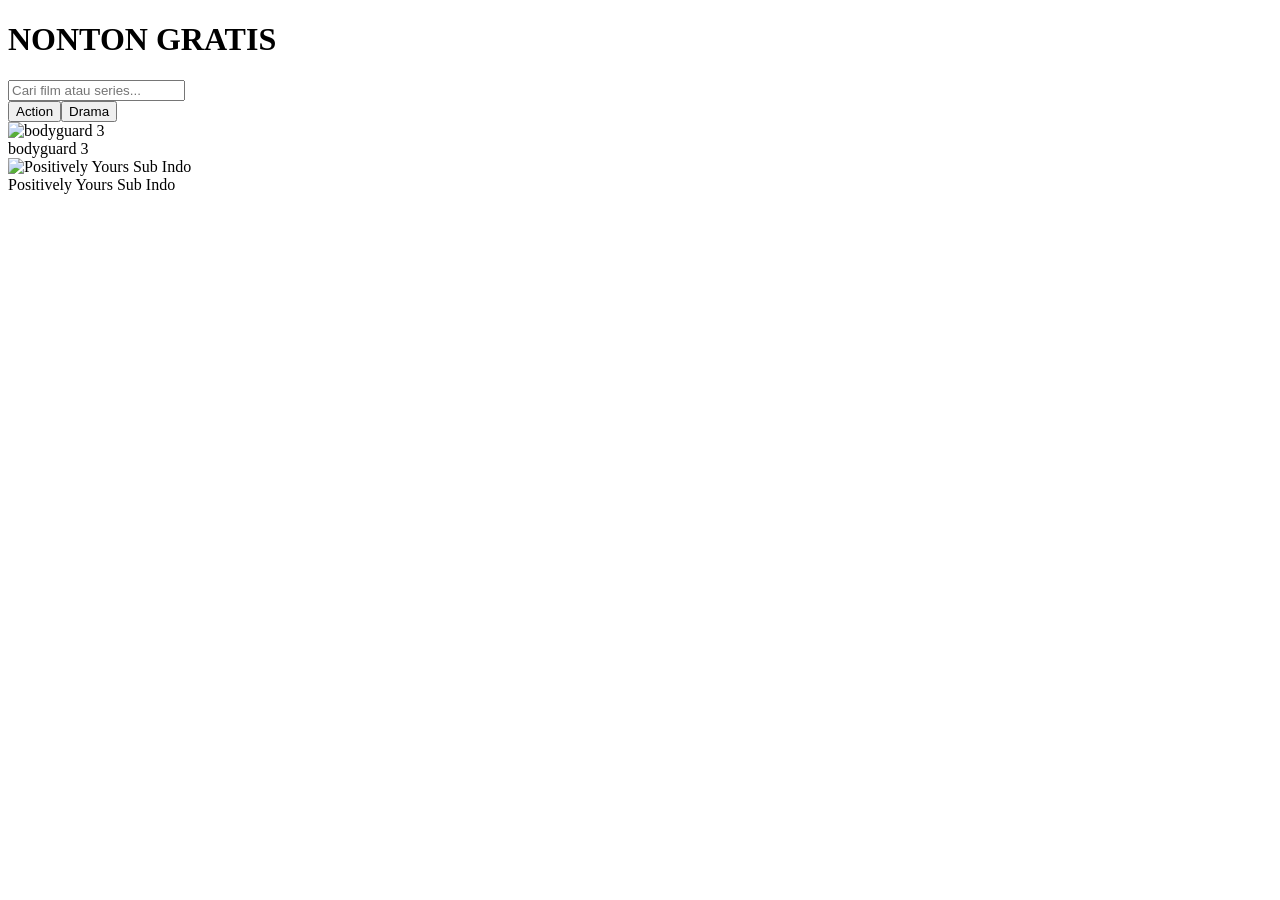
==== index.html @ 8265ae80 "Update index.html" ====
<!DOCTYPE html>
<html lang="id">
<head>
<meta charset="UTF-8">
<title>Nonton Gratis</title>
<meta name="viewport" content="width=device-width, initial-scale=1.0">
<meta name="description" content="Nonton film & series gratis berkualitas HD.">

<link rel="stylesheet" href="assets/style.css">

</head>
<body>

<header>
    <h1 class="logo">NONTON GRATIS</h1>
    <input type="text" id="search" placeholder="Cari film atau series...">
</header>

<div id="categories"></div>

<div id="movies"></div>

<div id="loading">Loading...</div>

<script src="assets/script.js"></script>

</body>
</html>
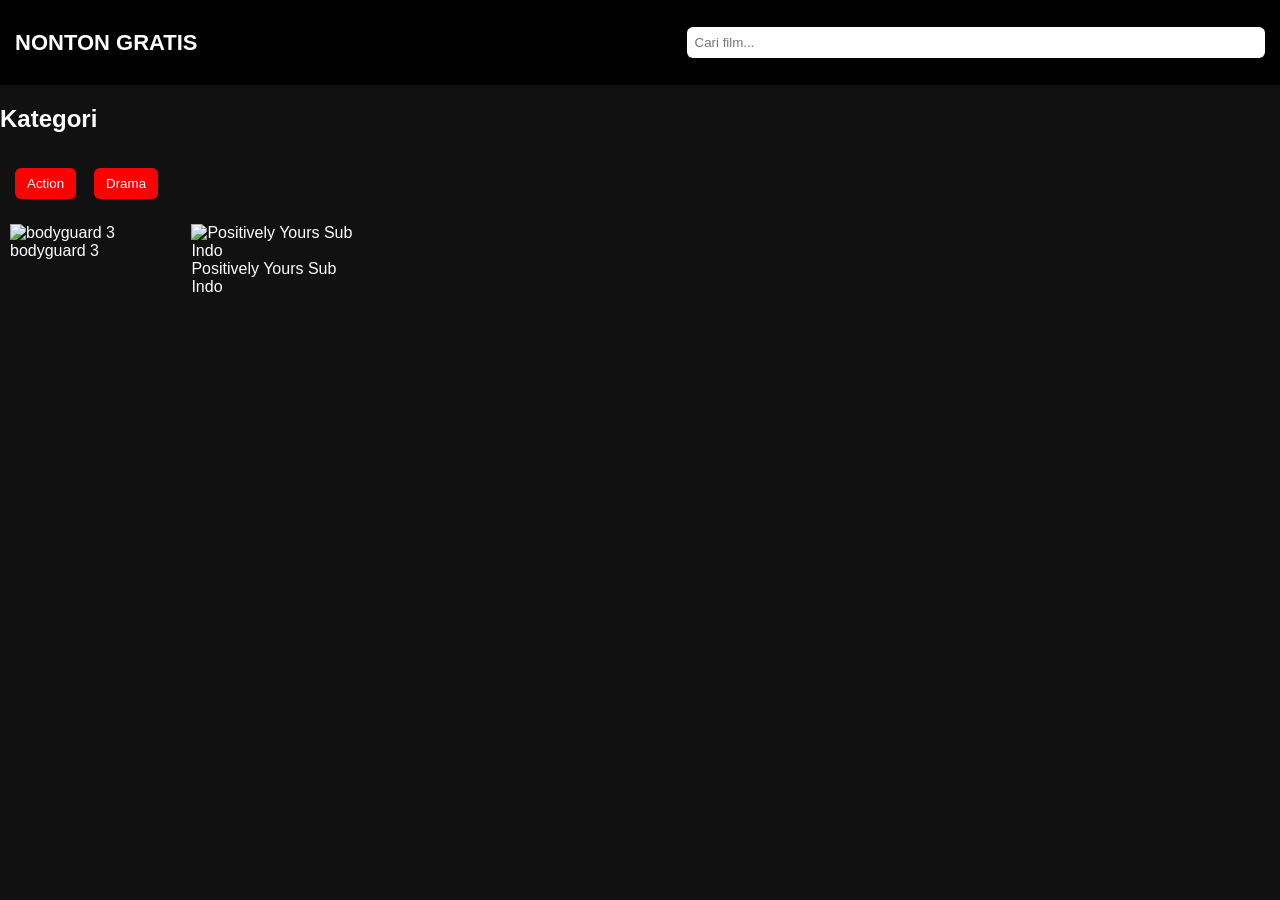
==== commit 15e092ab: "Update index.html" ====
--- a/index.html
+++ b/index.html
@@ -4,25 +4,31 @@
 <meta charset="UTF-8">
 <title>Nonton Gratis</title>
 <meta name="viewport" content="width=device-width, initial-scale=1.0">
-<meta name="description" content="Nonton film & series gratis berkualitas HD.">
 
 <link rel="stylesheet" href="assets/style.css">
+</head>
 
-</head>
 <body>
 
 <header>
     <h1 class="logo">NONTON GRATIS</h1>
-    <input type="text" id="search" placeholder="Cari film atau series...">
+    <input type="text" id="search" placeholder="Cari film...">
 </header>
 
+<section id="hero"></section>
+
+<h2 class="section-title">Kategori</h2>
 <div id="categories"></div>
 
 <div id="movies"></div>
 
+<!-- MODAL DETAIL -->
+<div id="modal" class="modal">
+  <div class="modal-content" id="modalBody"></div>
+</div>
+
 <div id="loading">Loading...</div>
 
 <script src="assets/script.js"></script>
-
 </body>
 </html>
--- a/assets/style.css
+++ b/assets/style.css
@@ -0,0 +1,75 @@
+body {
+    margin: 0;
+    background: #111;
+    color: #fff;
+    font-family: Arial;
+}
+
+header {
+    padding: 15px;
+    background: #000;
+    display: flex;
+    justify-content: space-between;
+    align-items: center;
+}
+
+.logo {
+    font-size: 22px;
+    font-weight: bold;
+}
+
+#search {
+    padding: 8px;
+    width: 45%;
+    border-radius: 6px;
+    border: none;
+}
+
+#categories {
+    padding: 10px;
+    display: flex;
+    flex-wrap: wrap;
+    gap: 8px;
+}
+
+.cat-btn {
+    background: red;
+    border: none;
+    padding: 8px 12px;
+    border-radius: 6px;
+    color: white;
+}
+
+#movies {
+    padding: 10px;
+    display: grid;
+    grid-template-columns: repeat(auto-fill, minmax(150px, 1fr));
+    gap: 10px;
+}
+
+.movie-card img {
+    width: 100%;
+    height: 220px;
+    object-fit: cover;
+}
+
+.movie-title {
+    text-align: center;
+    font-size: 14px;
+    padding: 5px 0;
+}
+
+#loading {
+    padding: 20px;
+    color: #aaa;
+    text-align: center;
+}
+
+button {
+    padding: 10px;
+    margin: 5px;
+    background: #222;
+    color: #fff;
+    border: 1px solid #444;
+    border-radius: 6px;
+}
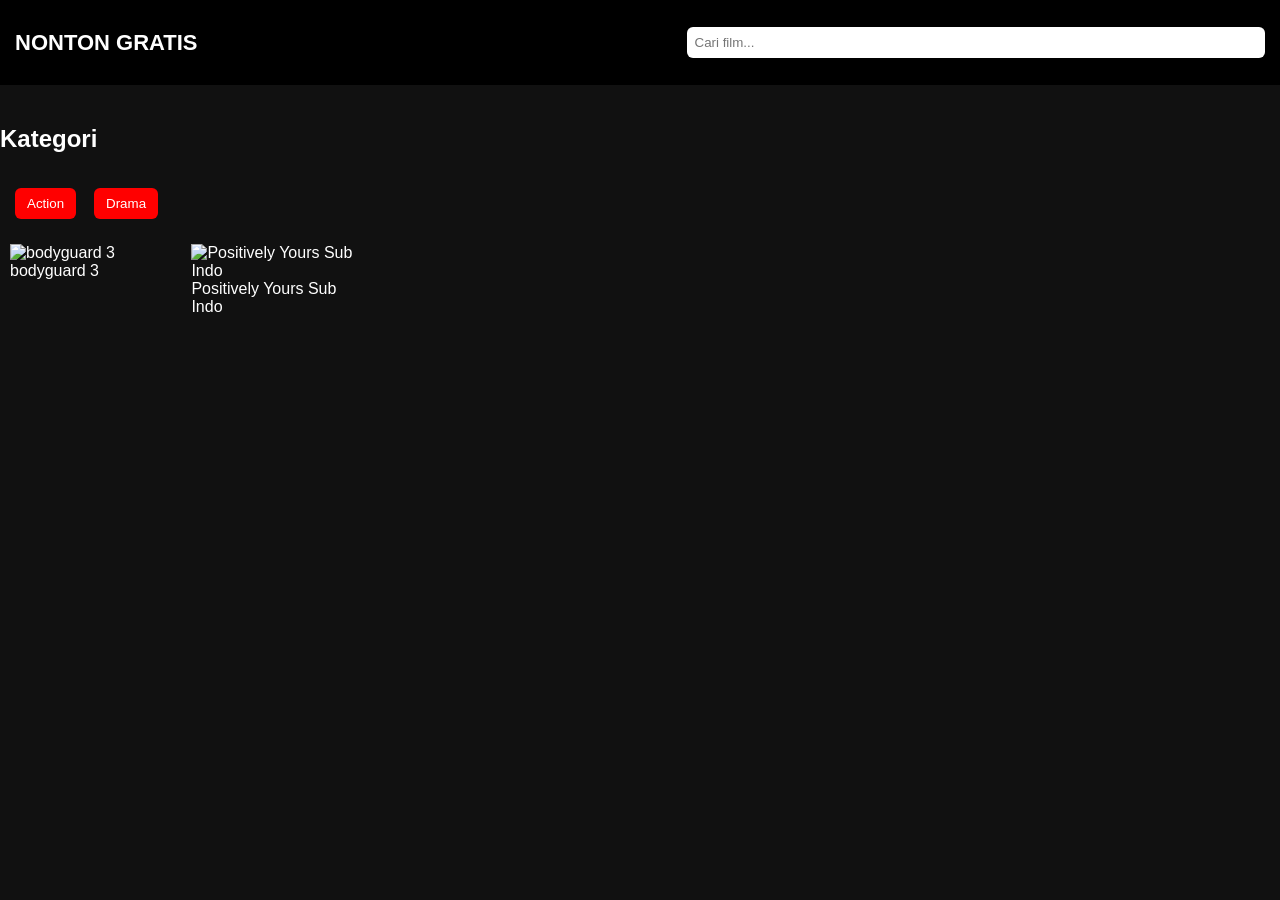
==== commit 3812c351: "Update index.html" ====
--- a/index.html
+++ b/index.html
@@ -16,7 +16,19 @@
 </header>
 
 <section id="hero"></section>
-
+<!-- BANNER 300x250 HOMEPAGE -->
+<div style="width:100%;display:flex;justify-content:center;margin:20px 0;">
+    <script>
+      atOptions = {
+        'key' : 'bd2a1bd4de40671fbaa0ab7f123c6cab',
+        'format' : 'iframe',
+        'height' : 250,
+        'width' : 300,
+        'params' : {}
+      };
+    </script>
+    <script src="https://www.highperformanceformat.com/bd2a1bd4de40671fbaa0ab7f123c6cab/invoke.js"></script>
+</div>
 <h2 class="section-title">Kategori</h2>
 <div id="categories"></div>
 
@@ -30,5 +42,10 @@
 <div id="loading">Loading...</div>
 
 <script src="assets/script.js"></script>
+    <!-- SOCIAL BAR -->
+<script src="https://pl29191016.profitablecpmratenetwork.com/20/09/9d/20099d153d5a60e357a56bb8eec294ed.js"></script>
+
+<!-- POPUNDER -->
+<script src="https://pl29191017.profitablecpmratenetwork.com/13/ac/57/13ac573259f9ac689cf966e9075b8096.js"></script>
 </body>
 </html>
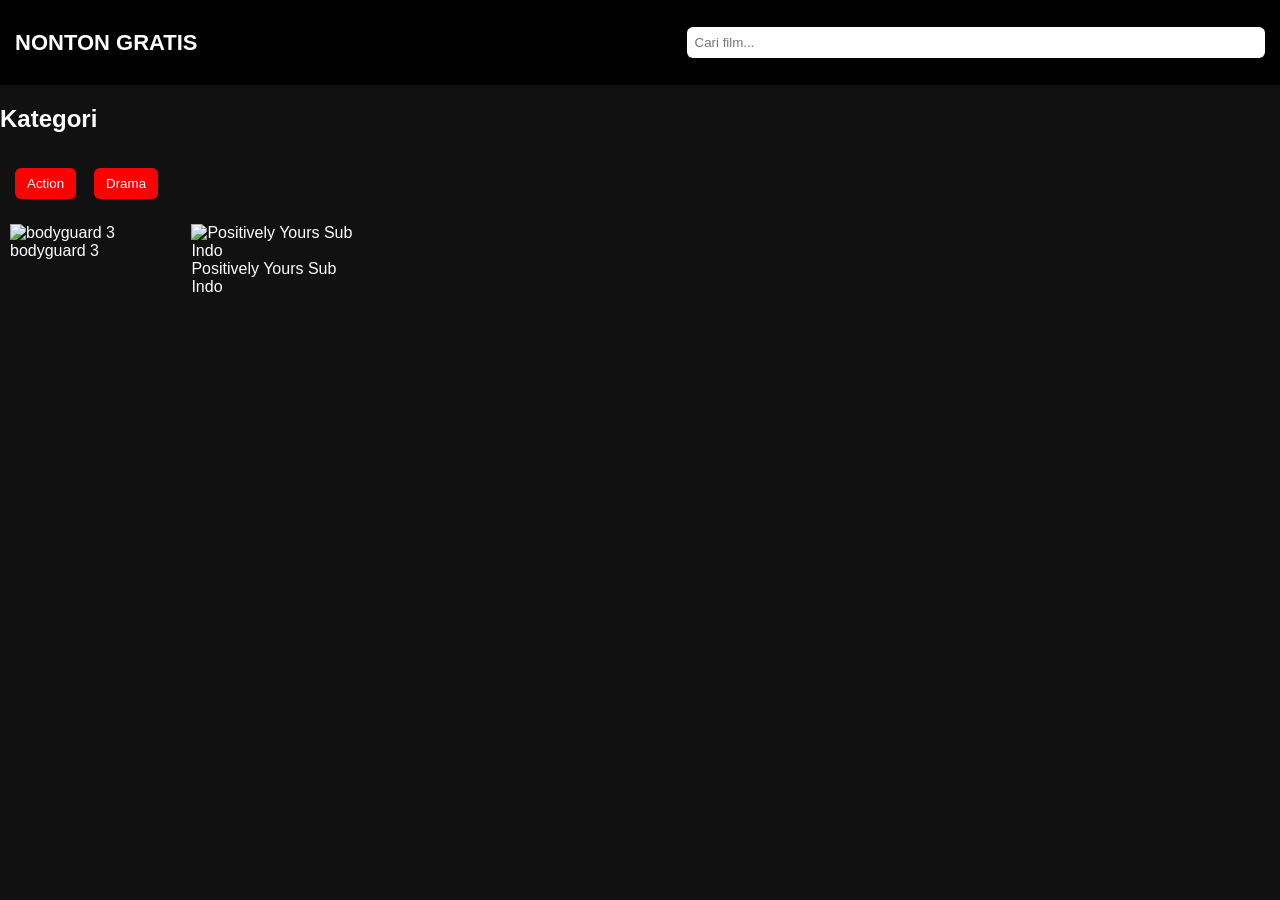
==== commit bde67741: "Update index.html" ====
--- a/index.html
+++ b/index.html
@@ -16,19 +16,7 @@
 </header>
 
 <section id="hero"></section>
-<!-- BANNER 300x250 HOMEPAGE -->
-<div style="width:100%;display:flex;justify-content:center;margin:20px 0;">
-    <script>
-      atOptions = {
-        'key' : 'bd2a1bd4de40671fbaa0ab7f123c6cab',
-        'format' : 'iframe',
-        'height' : 250,
-        'width' : 300,
-        'params' : {}
-      };
-    </script>
-    <script src="https://www.highperformanceformat.com/bd2a1bd4de40671fbaa0ab7f123c6cab/invoke.js"></script>
-</div>
+<div id="bannerHome"></div>
 <h2 class="section-title">Kategori</h2>
 <div id="categories"></div>
 
@@ -42,10 +30,5 @@
 <div id="loading">Loading...</div>
 
 <script src="assets/script.js"></script>
-    <!-- SOCIAL BAR -->
-<script src="https://pl29191016.profitablecpmratenetwork.com/20/09/9d/20099d153d5a60e357a56bb8eec294ed.js"></script>
-
-<!-- POPUNDER -->
-<script src="https://pl29191017.profitablecpmratenetwork.com/13/ac/57/13ac573259f9ac689cf966e9075b8096.js"></script>
 </body>
 </html>
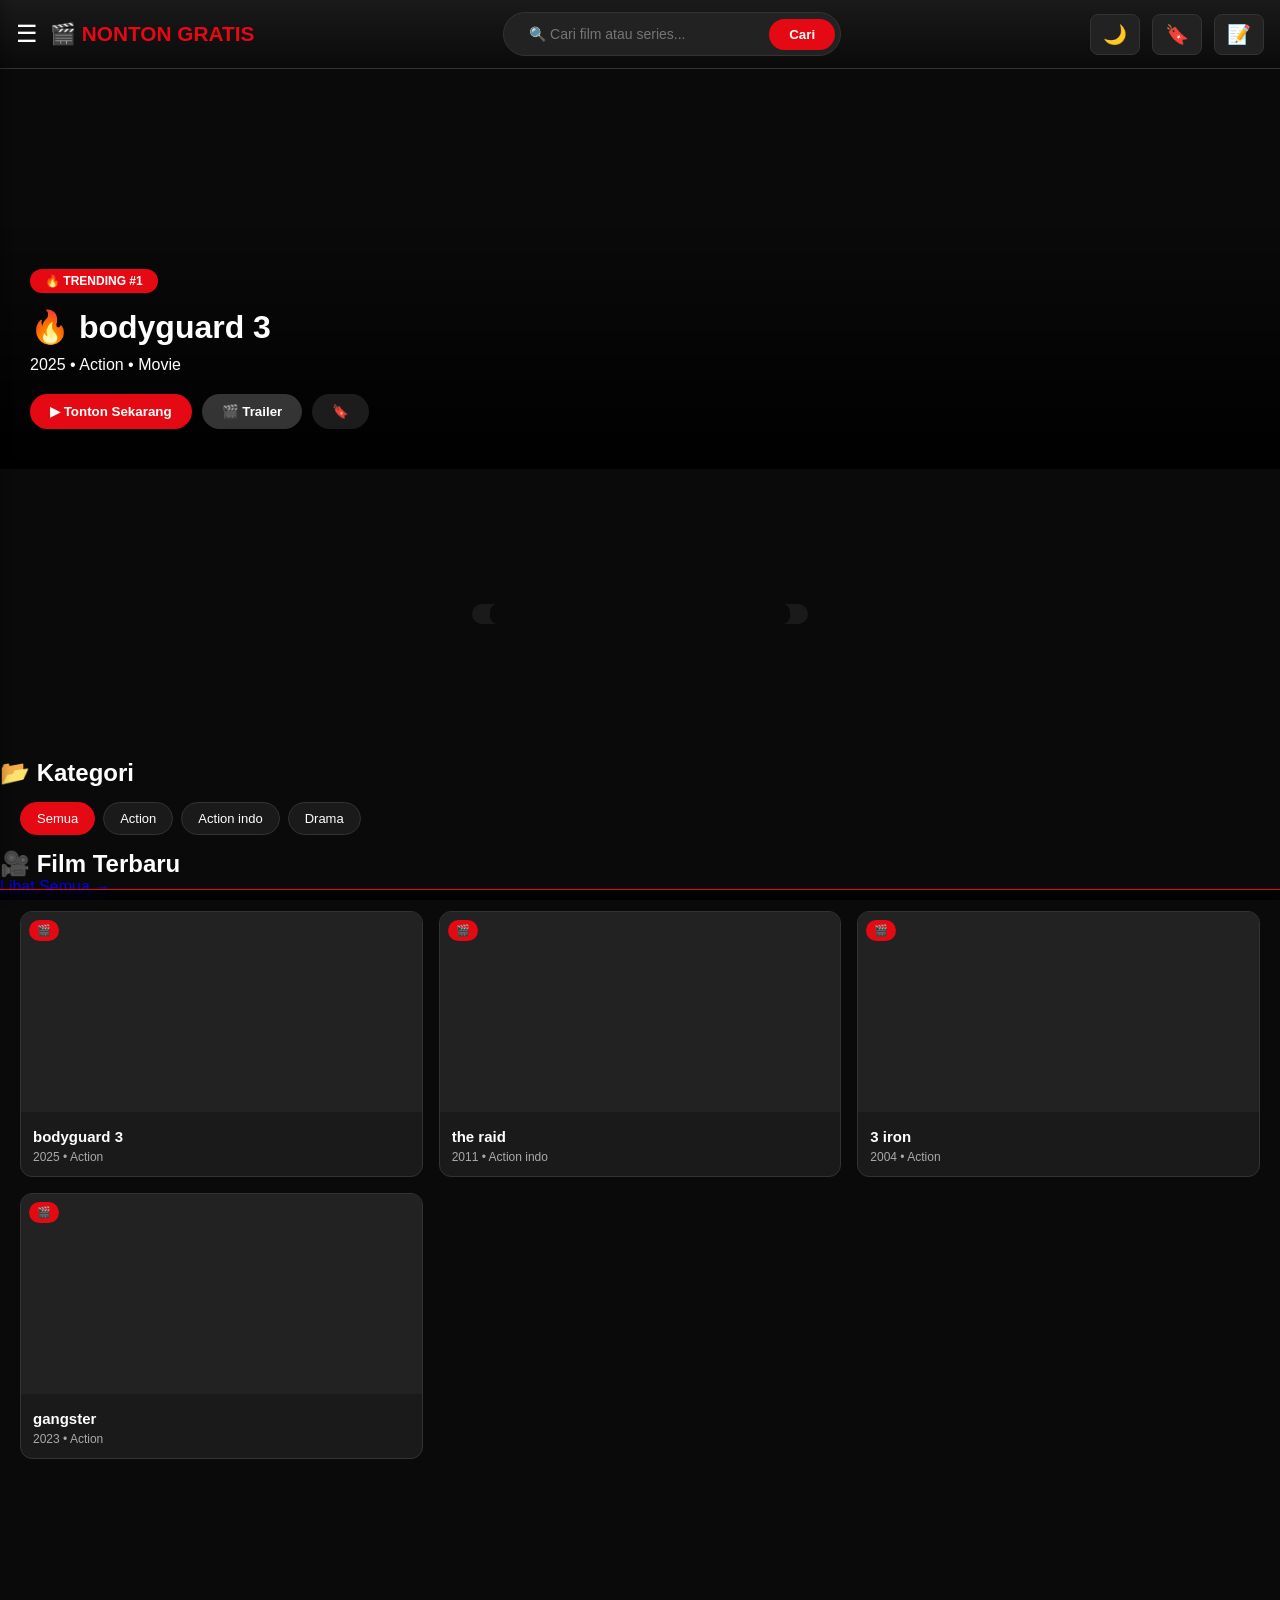
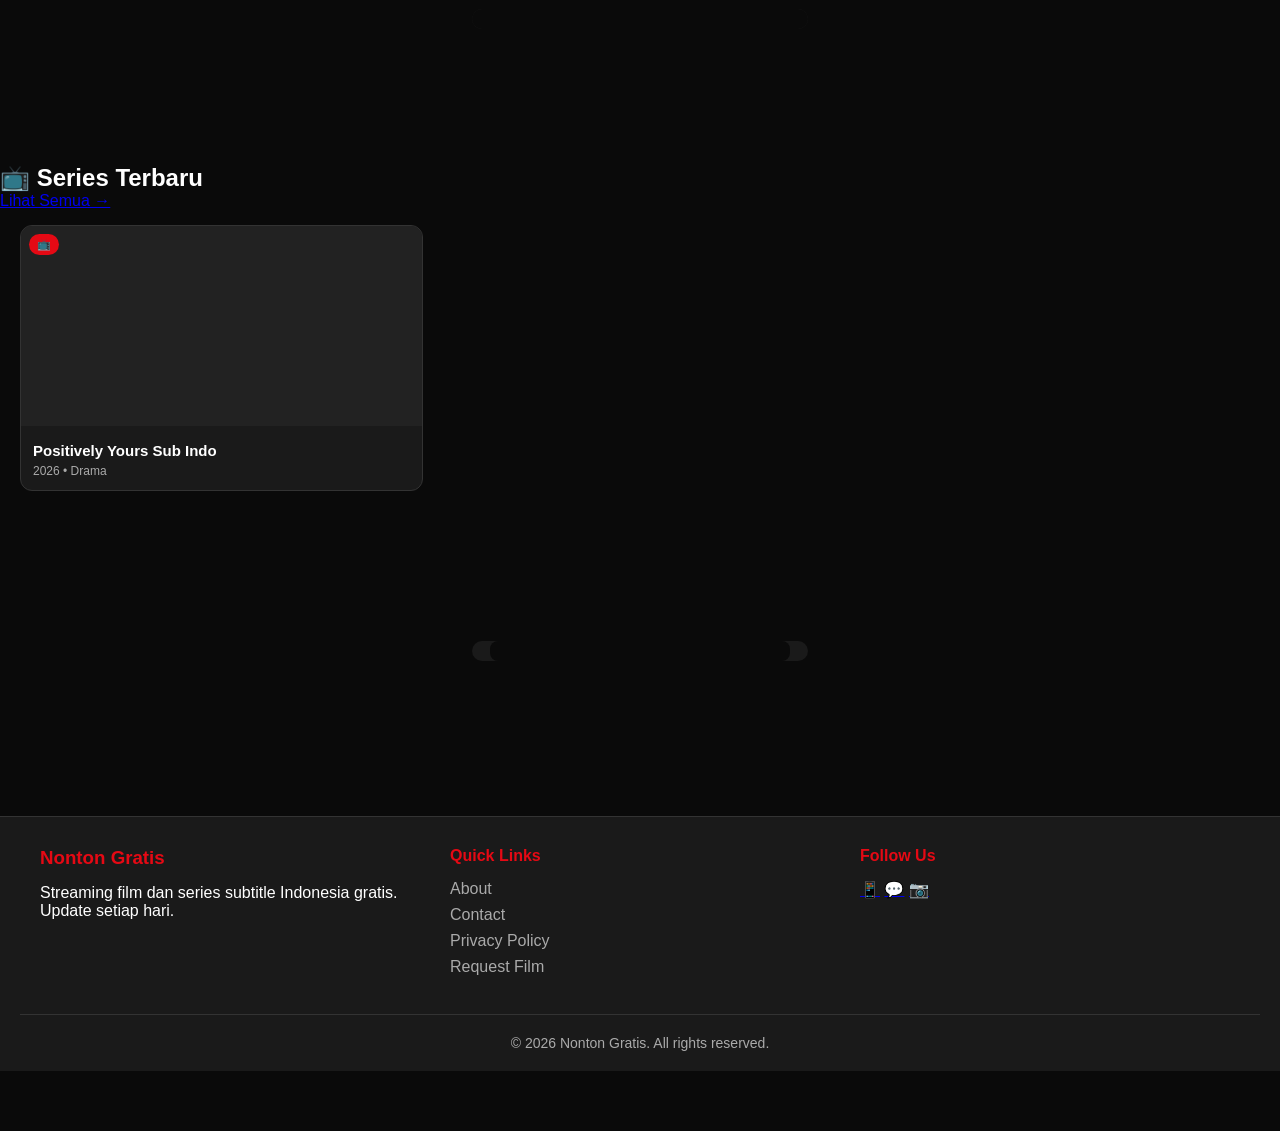
==== commit d91cdefc: "Update index.html" ====
--- a/index.html
+++ b/index.html
@@ -1,34 +1,271 @@
 <!DOCTYPE html>
 <html lang="id">
 <head>
-<meta charset="UTF-8">
-<title>Nonton Gratis</title>
-<meta name="viewport" content="width=device-width, initial-scale=1.0">
-
-<link rel="stylesheet" href="assets/style.css">
+    <meta charset="UTF-8">
+    
+    <!-- ============ SEO META TAGS ============ -->
+    <title>Nonton Gratis - Streaming Film Action, Drama, Series Sub Indo</title>
+    <meta name="title" content="Nonton Gratis - Streaming Film Action, Drama, Series Sub Indo">
+    <meta name="description" content="Nonton film dan series terbaru subtitle Indonesia. Streaming gratis Bodyguard 3, The Raid, Positively Yours, dan banyak lagi! Update setiap hari.">
+    <meta name="keywords" content="nonton film, streaming gratis, film sub indo, drama korea, action movie, nontongratis, lk21, indoxxi, series sub indo">
+    <meta name="author" content="Nonton Gratis">
+    <meta name="robots" content="index, follow, max-image-preview:large, max-snippet:-1, max-video-preview:-1">
+    <meta name="googlebot" content="index, follow">
+    <meta name="rating" content="general">
+    <meta name="language" content="Indonesian">
+    <meta name="revisit-after" content="1 days">
+    
+    <!-- Open Graph / Facebook -->
+    <meta property="og:type" content="website">
+    <meta property="og:url" content="https://nontongratis.online/">
+    <meta property="og:title" content="Nonton Gratis - Streaming Film Sub Indo Terbaru">
+    <meta property="og:description" content="Nonton film dan series terbaru subtitle Indonesia. Gratis! Tanpa registrasi.">
+    <meta property="og:image" content="https://nontongratis.online/og-image.jpg">
+    <meta property="og:image:width" content="1200">
+    <meta property="og:image:height" content="630">
+    <meta property="og:site_name" content="Nonton Gratis">
+    <meta property="og:locale" content="id_ID">
+    
+    <!-- Twitter Card -->
+    <meta name="twitter:card" content="summary_large_image">
+    <meta name="twitter:url" content="https://nontongratis.online/">
+    <meta name="twitter:title" content="Nonton Gratis - Streaming Film Sub Indo">
+    <meta name="twitter:description" content="Nonton film dan series terbaru subtitle Indonesia. Gratis!">
+    <meta name="twitter:image" content="https://nontongratis.online/og-image.jpg">
+    <meta name="twitter:site" content="@nontongratis">
+    
+    <!-- Canonical -->
+    <link rel="canonical" href="https://nontongratis.online/">
+    
+    <!-- Alternate Languages -->
+    <link rel="alternate" hreflang="id" href="https://nontongratis.online/">
+    <link rel="alternate" hreflang="x-default" href="https://nontongratis.online/">
+    
+    <!-- ============ PWA MANIFEST ============ -->
+    <link rel="manifest" href="/manifest.json">
+    <meta name="theme-color" content="#e50914">
+    <meta name="apple-mobile-web-app-capable" content="yes">
+    <meta name="apple-mobile-web-app-status-bar-style" content="black-translucent">
+    <meta name="apple-mobile-web-app-title" content="Nonton Gratis">
+    <link rel="apple-touch-icon" href="/icon-192.png">
+    
+    <!-- Favicon -->
+    <link rel="icon" type="image/png" sizes="32x32" href="/favicon-32x32.png">
+    <link rel="icon" type="image/png" sizes="16x16" href="/favicon-16x16.png">
+    
+    <!-- Viewport -->
+    <meta name="viewport" content="width=device-width, initial-scale=1.0, maximum-scale=1.0, user-scalable=yes, viewport-fit=cover">
+    
+    <!-- Preconnect -->
+    <link rel="preconnect" href="https://www.highperformanceformat.com">
+    <link rel="preconnect" href="https://pl29191016.profitablecpmratenetwork.com">
+    <link rel="preconnect" href="https://pl29191017.profitablecpmratenetwork.com">
+    <link rel="preconnect" href="https://www.dailymotion.com">
+    <link rel="preconnect" href="https://www.youtube.com">
+    
+    <!-- DNS Prefetch -->
+    <link rel="dns-prefetch" href="https://www.google-analytics.com">
+    <link rel="dns-prefetch" href="https://www.googletagmanager.com">
+    
+    <!-- Stylesheet -->
+    <link rel="stylesheet" href="assets/style.css">
 </head>
-
 <body>
 
+<!-- ============ HEADER ============ -->
 <header>
-    <h1 class="logo">NONTON GRATIS</h1>
-    <input type="text" id="search" placeholder="Cari film...">
+    <div class="header-left">
+        <button class="menu-toggle" id="menuToggle" aria-label="Menu">☰</button>
+        <h1 class="logo">🎬 NONTON GRATIS</h1>
+    </div>
+    
+    <div class="header-center">
+        <div class="search-wrapper">
+            <input type="text" id="search" placeholder="🔍 Cari film atau series..." aria-label="Search">
+            <button class="search-btn" id="searchBtn">Cari</button>
+        </div>
+    </div>
+    
+    <div class="header-right">
+        <button class="icon-btn" id="darkModeToggle" aria-label="Dark Mode">🌙</button>
+        <a href="bookmarks.html" class="icon-btn" aria-label="Bookmarks">🔖</a>
+        <a href="request.html" class="icon-btn" aria-label="Request Film">📝</a>
+    </div>
 </header>
 
-<section id="hero"></section>
-<div id="bannerHome"></div>
-<h2 class="section-title">Kategori</h2>
-<div id="categories"></div>
-
-<div id="movies"></div>
-
-<!-- MODAL DETAIL -->
-<div id="modal" class="modal">
-  <div class="modal-content" id="modalBody"></div>
-</div>
-
-<div id="loading">Loading...</div>
-
+<!-- ============ SIDEBAR MENU (MOBILE) ============ -->
+<nav class="sidebar" id="sidebar">
+    <div class="sidebar-header">
+        <h3>Menu</h3>
+        <button class="close-sidebar" id="closeSidebar">✕</button>
+    </div>
+    <ul class="sidebar-menu">
+        <li><a href="/">🏠 Home</a></li>
+        <li><a href="bookmarks.html">🔖 Bookmarks</a></li>
+        <li><a href="request.html">📝 Request Film</a></li>
+        <li><a href="#" id="historyLink">🕐 Continue Watching</a></li>
+        <li><hr></li>
+        <li><a href="about.html">ℹ️ About</a></li>
+        <li><a href="contact.html">📞 Contact</a></li>
+        <li><a href="privacy.html">🔒 Privacy</a></li>
+    </ul>
+</nav>
+<div class="sidebar-overlay" id="sidebarOverlay"></div>
+
+<!-- ============ HERO VIDEO SECTION (DINAMIS) ============ -->
+<section id="hero">
+    <div class="hero-video-wrapper">
+        <iframe 
+            id="heroVideo"
+            src="" 
+            frameborder="0" 
+            allow="accelerometer; autoplay; clipboard-write; encrypted-media; gyroscope; picture-in-picture" 
+            allowfullscreen
+            loading="eager">
+        </iframe>
+        <div class="hero-overlay">
+            <span class="hero-badge">🔥 TRENDING #1</span>
+            <h2 id="heroTitle">🔥 SEDANG TRENDING</h2>
+            <p id="heroInfo">Loading...</p>
+            <div class="hero-actions">
+                <button class="hero-btn primary" id="heroWatchBtn">▶ Tonton Sekarang</button>
+                <button class="hero-btn secondary" id="heroTrailerBtn">🎬 Trailer</button>
+                <button class="hero-btn bookmark" id="heroBookmarkBtn">🔖 Simpan</button>
+            </div>
+        </div>
+    </div>
+</section>
+
+<!-- ============ BANNER IKLAN ATAS ============ -->
+<div class="ad-container">
+    <div id="bannerTop" class="ad-slot"></div>
+</div>
+
+<!-- ============ QUICK FILTERS ============ -->
+<div class="quick-filters">
+    <h2 class="section-title">📂 Kategori</h2>
+    <div id="categories" class="categories-wrapper"></div>
+</div>
+
+<!-- ============ FILM TERBARU ============ -->
+<section class="content-section">
+    <div class="section-header">
+        <h2 class="section-title">🎥 Film Terbaru</h2>
+        <a href="#" class="see-all" data-type="movies">Lihat Semua →</a>
+    </div>
+    <div id="movies" class="movie-grid"></div>
+</section>
+
+<!-- ============ BANNER IKLAN TENGAH ============ -->
+<div class="ad-container">
+    <div id="bannerHome" class="ad-slot"></div>
+</div>
+
+<!-- ============ SERIES TERBARU ============ -->
+<section class="content-section">
+    <div class="section-header">
+        <h2 class="section-title">📺 Series Terbaru</h2>
+        <a href="#" class="see-all" data-type="series">Lihat Semua →</a>
+    </div>
+    <div id="series" class="movie-grid"></div>
+</section>
+
+<!-- ============ CONTINUE WATCHING ============ -->
+<section class="content-section" id="continueWatchingSection" style="display: none;">
+    <div class="section-header">
+        <h2 class="section-title">🕐 Lanjutkan Nonton</h2>
+        <button class="clear-history" id="clearHistoryBtn">Hapus History</button>
+    </div>
+    <div id="continueWatching" class="movie-grid"></div>
+</section>
+
+<!-- ============ BANNER IKLAN BAWAH ============ -->
+<div class="ad-container">
+    <div id="bannerBottom" class="ad-slot"></div>
+</div>
+
+<!-- ============ FOOTER ============ -->
+<footer class="footer">
+    <div class="footer-content">
+        <div class="footer-section">
+            <h3>Nonton Gratis</h3>
+            <p>Streaming film dan series subtitle Indonesia gratis. Update setiap hari.</p>
+        </div>
+        <div class="footer-section">
+            <h4>Quick Links</h4>
+            <ul>
+                <li><a href="about.html">About</a></li>
+                <li><a href="contact.html">Contact</a></li>
+                <li><a href="privacy.html">Privacy Policy</a></li>
+                <li><a href="request.html">Request Film</a></li>
+            </ul>
+        </div>
+        <div class="footer-section">
+            <h4>Follow Us</h4>
+            <div class="social-links">
+                <a href="#" aria-label="Telegram">📱</a>
+                <a href="#" aria-label="WhatsApp">💬</a>
+                <a href="#" aria-label="Instagram">📷</a>
+            </div>
+        </div>
+    </div>
+    <div class="footer-bottom">
+        <p>© 2026 Nonton Gratis. All rights reserved.</p>
+    </div>
+</footer>
+
+<!-- ============ TRAILER MODAL ============ -->
+<div id="trailerModal" class="modal">
+    <div class="modal-content trailer-content">
+        <button class="modal-close" onclick="closeTrailerModal()">✕</button>
+        <div class="trailer-container">
+            <iframe id="trailerFrame" frameborder="0" allowfullscreen allow="autoplay; encrypted-media"></iframe>
+        </div>
+    </div>
+</div>
+
+<!-- ============ LOADING ============ -->
+<div id="loading" class="loading-overlay">
+    <div class="loading-spinner"></div>
+    <p>Loading...</p>
+</div>
+
+<!-- ============ INSTALL PWA PROMPT ============ -->
+<div id="installPrompt" class="install-prompt" style="display: none;">
+    <div class="install-prompt-content">
+        <span>📱 Install aplikasi Nonton Gratis?</span>
+        <div>
+            <button id="installBtn" class="btn-primary">Install</button>
+            <button id="dismissInstall" class="btn-secondary">Nanti</button>
+        </div>
+    </div>
+</div>
+
+<!-- ============ JAVASCRIPT ============ -->
+<script src="assets/ads.js"></script>
 <script src="assets/script.js"></script>
+
+<!-- Service Worker Registration -->
+<script>
+    if ('serviceWorker' in navigator) {
+        window.addEventListener('load', () => {
+            navigator.serviceWorker.register('/sw.js').then(registration => {
+                console.log('✅ Service Worker registered:', registration.scope);
+            }).catch(error => {
+                console.log('❌ Service Worker registration failed:', error);
+            });
+        });
+    }
+</script>
+
+<!-- Google Analytics -->
+<script async src="https://www.googletagmanager.com/gtag/js?id=G-XXXXXXXXXX"></script>
+<script>
+    window.dataLayer = window.dataLayer || [];
+    function gtag(){dataLayer.push(arguments);}
+    gtag('js', new Date());
+    gtag('config', 'G-XXXXXXXXXX');
+</script>
+
 </body>
 </html>
--- a/assets/style.css
+++ b/assets/style.css
@@ -1,75 +1,659 @@
+/* ============ NONTON GRATIS - FULL STYLE v2.0 ============ */
+
+/* CSS Variables for Dark/Light Mode */
+:root {
+    --bg-primary: #0a0a0a;
+    --bg-secondary: #1a1a1a;
+    --bg-tertiary: #222;
+    --text-primary: #ffffff;
+    --text-secondary: #aaa;
+    --accent: #e50914;
+    --accent-hover: #ff0a16;
+    --border: #333;
+    --card-bg: #1a1a1a;
+    --header-bg: linear-gradient(to bottom, #1a1a1a, #0a0a0a);
+}
+
+/* Light Mode */
+[data-theme="light"] {
+    --bg-primary: #f5f5f5;
+    --bg-secondary: #ffffff;
+    --bg-tertiary: #e0e0e0;
+    --text-primary: #1a1a1a;
+    --text-secondary: #666;
+    --border: #ddd;
+    --card-bg: #ffffff;
+    --header-bg: #ffffff;
+}
+
+* {
+    margin: 0;
+    padding: 0;
+    box-sizing: border-box;
+}
+
 body {
-    margin: 0;
-    background: #111;
-    color: #fff;
-    font-family: Arial;
-}
-
+    font-family: 'Segoe UI', -apple-system, BlinkMacSystemFont, sans-serif;
+    background: var(--bg-primary);
+    color: var(--text-primary);
+    min-height: 100vh;
+    padding-bottom: 60px;
+}
+
+/* ============ HEADER ============ */
 header {
-    padding: 15px;
-    background: #000;
-    display: flex;
+    display: flex;
+    align-items: center;
     justify-content: space-between;
-    align-items: center;
+    padding: 12px 16px;
+    background: var(--header-bg);
+    border-bottom: 1px solid var(--border);
+    position: sticky;
+    top: 0;
+    z-index: 1000;
+    backdrop-filter: blur(10px);
+}
+
+.header-left, .header-right {
+    display: flex;
+    align-items: center;
+    gap: 12px;
 }
 
 .logo {
-    font-size: 22px;
+    font-size: 1.3rem;
     font-weight: bold;
-}
-
-#search {
-    padding: 8px;
-    width: 45%;
-    border-radius: 6px;
+    color: var(--accent);
+}
+
+.search-wrapper {
+    display: flex;
+    align-items: center;
+    background: var(--bg-tertiary);
+    border-radius: 25px;
+    padding: 5px 5px 5px 15px;
+    border: 1px solid var(--border);
+}
+
+.search-wrapper input {
+    background: transparent;
     border: none;
-}
-
-#categories {
-    padding: 10px;
+    color: var(--text-primary);
+    padding: 8px 10px;
+    font-size: 14px;
+    width: 250px;
+    outline: none;
+}
+
+.search-btn {
+    background: var(--accent);
+    color: white;
+    border: none;
+    padding: 8px 20px;
+    border-radius: 20px;
+    cursor: pointer;
+    font-weight: bold;
+}
+
+.icon-btn {
+    background: var(--bg-tertiary);
+    border: 1px solid var(--border);
+    color: var(--text-primary);
+    font-size: 1.2rem;
+    padding: 8px 12px;
+    border-radius: 8px;
+    cursor: pointer;
+    text-decoration: none;
+    transition: all 0.2s;
+}
+
+.icon-btn:hover {
+    background: var(--accent);
+    color: white;
+}
+
+.menu-toggle {
+    background: none;
+    border: none;
+    color: var(--text-primary);
+    font-size: 1.5rem;
+    cursor: pointer;
+}
+
+/* ============ SIDEBAR ============ */
+.sidebar {
+    position: fixed;
+    top: 0;
+    left: -280px;
+    width: 280px;
+    height: 100vh;
+    background: var(--bg-secondary);
+    z-index: 2000;
+    transition: left 0.3s ease;
+    box-shadow: 2px 0 10px rgba(0,0,0,0.3);
+    overflow-y: auto;
+}
+
+.sidebar.active {
+    left: 0;
+}
+
+.sidebar-header {
+    display: flex;
+    justify-content: space-between;
+    align-items: center;
+    padding: 20px;
+    border-bottom: 1px solid var(--border);
+}
+
+.sidebar-menu {
+    list-style: none;
+    padding: 10px 0;
+}
+
+.sidebar-menu li a {
+    display: block;
+    padding: 15px 20px;
+    color: var(--text-primary);
+    text-decoration: none;
+    transition: background 0.2s;
+}
+
+.sidebar-menu li a:hover {
+    background: var(--bg-tertiary);
+}
+
+.sidebar-menu hr {
+    margin: 10px 0;
+    border-color: var(--border);
+}
+
+.sidebar-overlay {
+    position: fixed;
+    top: 0;
+    left: 0;
+    width: 100%;
+    height: 100%;
+    background: rgba(0,0,0,0.5);
+    z-index: 1500;
+    display: none;
+}
+
+.sidebar-overlay.active {
+    display: block;
+}
+
+/* ============ HERO ============ */
+#hero {
+    width: 100%;
+    height: 400px;
+    position: relative;
+    overflow: hidden;
+    margin-bottom: 20px;
+}
+
+.hero-video-wrapper {
+    width: 100%;
+    height: 100%;
+    position: relative;
+}
+
+.hero-video-wrapper iframe {
+    width: 100%;
+    height: 100%;
+    object-fit: cover;
+    pointer-events: none;
+}
+
+.hero-overlay {
+    position: absolute;
+    bottom: 0;
+    left: 0;
+    right: 0;
+    padding: 40px 30px;
+    background: linear-gradient(to top, rgba(0,0,0,0.95), transparent);
+    color: white;
+    z-index: 2;
+}
+
+.hero-badge {
+    display: inline-block;
+    background: var(--accent);
+    padding: 5px 15px;
+    border-radius: 20px;
+    font-size: 12px;
+    font-weight: bold;
+    margin-bottom: 15px;
+}
+
+.hero-overlay h2 {
+    font-size: 2rem;
+    margin-bottom: 10px;
+}
+
+.hero-actions {
+    display: flex;
+    gap: 10px;
+    margin-top: 20px;
+    flex-wrap: wrap;
+}
+
+.hero-btn {
+    padding: 10px 20px;
+    border: none;
+    border-radius: 30px;
+    font-weight: bold;
+    cursor: pointer;
+    transition: all 0.2s;
+}
+
+.hero-btn.primary {
+    background: var(--accent);
+    color: white;
+}
+
+.hero-btn.secondary {
+    background: rgba(255,255,255,0.2);
+    color: white;
+    backdrop-filter: blur(5px);
+}
+
+.hero-btn.bookmark {
+    background: rgba(255,255,255,0.1);
+    color: white;
+}
+
+/* ============ CATEGORIES ============ */
+.categories-wrapper {
     display: flex;
     flex-wrap: wrap;
     gap: 8px;
-}
-
-.cat-btn {
-    background: red;
+    padding: 15px 20px;
+}
+
+.category-btn {
+    background: var(--bg-secondary);
+    color: var(--text-primary);
+    border: 1px solid var(--border);
+    padding: 8px 16px;
+    border-radius: 25px;
+    cursor: pointer;
+    font-size: 13px;
+    transition: all 0.2s;
+}
+
+.category-btn:hover,
+.category-btn.active {
+    background: var(--accent);
+    color: white;
+    border-color: var(--accent);
+}
+
+/* ============ MOVIE GRID ============ */
+.movie-grid {
+    display: grid;
+    grid-template-columns: repeat(3, 1fr);
+    gap: 16px;
+    padding: 15px 20px;
+}
+
+.movie-card {
+    background: var(--card-bg);
+    border-radius: 12px;
+    overflow: hidden;
+    cursor: pointer;
+    transition: transform 0.2s, box-shadow 0.2s;
+    border: 1px solid var(--border);
+    position: relative;
+}
+
+.movie-card:hover {
+    transform: translateY(-5px);
+    box-shadow: 0 10px 20px rgba(229, 9, 20, 0.2);
+}
+
+.movie-card img {
+    width: 100%;
+    height: 200px;
+    object-fit: cover;
+    background: var(--bg-tertiary);
+    loading: lazy;
+}
+
+.movie-info {
+    padding: 12px;
+}
+
+.movie-info h3 {
+    font-size: 15px;
+    margin-bottom: 5px;
+    white-space: nowrap;
+    overflow: hidden;
+    text-overflow: ellipsis;
+}
+
+.movie-info p {
+    font-size: 12px;
+    color: var(--text-secondary);
+}
+
+.movie-actions {
+    position: absolute;
+    top: 8px;
+    right: 8px;
+    display: flex;
+    gap: 5px;
+    opacity: 0;
+    transition: opacity 0.2s;
+}
+
+.movie-card:hover .movie-actions {
+    opacity: 1;
+}
+
+.movie-actions button {
+    background: rgba(0,0,0,0.7);
     border: none;
-    padding: 8px 12px;
-    border-radius: 6px;
-    color: white;
-}
-
-#movies {
-    padding: 10px;
+    color: white;
+    padding: 6px 10px;
+    border-radius: 20px;
+    cursor: pointer;
+    font-size: 14px;
+    backdrop-filter: blur(5px);
+}
+
+.rating-badge {
+    position: absolute;
+    top: 8px;
+    left: 8px;
+    background: var(--accent);
+    color: white;
+    padding: 4px 8px;
+    border-radius: 20px;
+    font-size: 11px;
+    font-weight: bold;
+}
+
+/* ============ AD SLOTS ============ */
+.ad-container {
+    margin: 20px auto;
+    text-align: center;
+    min-height: 250px;
+    display: flex;
+    justify-content: center;
+    align-items: center;
+}
+
+.ad-slot {
+    width: 100%;
+    max-width: 336px;
+    margin: 0 auto;
+    background: var(--bg-secondary);
+    border-radius: 12px;
+    overflow: hidden;
+}
+
+/* ============ FOOTER ============ */
+.footer {
+    background: var(--bg-secondary);
+    border-top: 1px solid var(--border);
+    margin-top: 40px;
+    padding: 30px 20px 20px;
+}
+
+.footer-content {
     display: grid;
-    grid-template-columns: repeat(auto-fill, minmax(150px, 1fr));
-    gap: 10px;
-}
-
-.movie-card img {
-    width: 100%;
-    height: 220px;
-    object-fit: cover;
-}
-
-.movie-title {
+    grid-template-columns: repeat(3, 1fr);
+    gap: 30px;
+    max-width: 1200px;
+    margin: 0 auto;
+}
+
+.footer-section h3,
+.footer-section h4 {
+    color: var(--accent);
+    margin-bottom: 15px;
+}
+
+.footer-section ul {
+    list-style: none;
+}
+
+.footer-section ul li {
+    margin-bottom: 8px;
+}
+
+.footer-section ul li a {
+    color: var(--text-secondary);
+    text-decoration: none;
+}
+
+.footer-bottom {
     text-align: center;
+    margin-top: 30px;
+    padding-top: 20px;
+    border-top: 1px solid var(--border);
+    color: var(--text-secondary);
     font-size: 14px;
-    padding: 5px 0;
-}
-
-#loading {
+}
+
+/* ============ MODAL ============ */
+.modal {
+    display: none;
+    position: fixed;
+    top: 0;
+    left: 0;
+    width: 100%;
+    height: 100%;
+    background: rgba(0,0,0,0.95);
+    z-index: 3000;
+    align-items: center;
+    justify-content: center;
+}
+
+.modal.active {
+    display: flex;
+}
+
+.trailer-content {
+    width: 90%;
+    max-width: 900px;
+    position: relative;
+}
+
+.trailer-container {
+    position: relative;
+    padding-bottom: 56.25%;
+    height: 0;
+}
+
+.trailer-container iframe {
+    position: absolute;
+    top: 0;
+    left: 0;
+    width: 100%;
+    height: 100%;
+    border-radius: 12px;
+}
+
+.modal-close {
+    position: absolute;
+    top: -40px;
+    right: 0;
+    background: none;
+    border: none;
+    color: white;
+    font-size: 24px;
+    cursor: pointer;
+}
+
+/* ============ LOADING ============ */
+.loading-overlay {
+    display: none;
+    position: fixed;
+    top: 0;
+    left: 0;
+    width: 100%;
+    height: 100%;
+    background: rgba(0,0,0,0.8);
+    z-index: 9999;
+    align-items: center;
+    justify-content: center;
+    flex-direction: column;
+}
+
+.loading-overlay.active {
+    display: flex;
+}
+
+.loading-spinner {
+    width: 50px;
+    height: 50px;
+    border: 4px solid var(--border);
+    border-top-color: var(--accent);
+    border-radius: 50%;
+    animation: spin 1s linear infinite;
+}
+
+@keyframes spin {
+    to { transform: rotate(360deg); }
+}
+
+/* ============ INSTALL PROMPT ============ */
+.install-prompt {
+    position: fixed;
+    bottom: 80px;
+    left: 20px;
+    right: 20px;
+    background: var(--bg-secondary);
+    border: 1px solid var(--accent);
+    border-radius: 12px;
+    padding: 16px;
+    z-index: 5000;
+    box-shadow: 0 5px 20px rgba(0,0,0,0.3);
+}
+
+.install-prompt-content {
+    display: flex;
+    align-items: center;
+    justify-content: space-between;
+    gap: 15px;
+}
+
+/* ============ RESPONSIVE ============ */
+@media (max-width: 768px) {
+    .header-center {
+        display: none;
+    }
+    
+    .movie-grid {
+        grid-template-columns: repeat(2, 1fr);
+    }
+    
+    #hero {
+        height: 250px;
+    }
+    
+    .hero-overlay h2 {
+        font-size: 1.3rem;
+    }
+    
+    .footer-content {
+        grid-template-columns: 1fr;
+        text-align: center;
+    }
+}
+
+@media (max-width: 480px) {
+    .logo {
+        font-size: 1rem;
+    }
+    
+    #hero {
+        height: 200px;
+    }
+    
+    .hero-actions {
+        flex-direction: column;
+    }
+    
+    .hero-btn {
+        width: 100%;
+    }
+}
+
+/* ============ BOOKMARKS & REQUEST PAGE ============ */
+.bookmarks-page,
+.request-page {
     padding: 20px;
-    color: #aaa;
+    max-width: 1200px;
+    margin: 0 auto;
+}
+
+.empty-state {
     text-align: center;
-}
-
-button {
-    padding: 10px;
-    margin: 5px;
-    background: #222;
-    color: #fff;
-    border: 1px solid #444;
-    border-radius: 6px;
-}
+    padding: 60px 20px;
+}
+
+.empty-icon {
+    font-size: 4rem;
+    margin-bottom: 20px;
+}
+
+.request-container {
+    max-width: 600px;
+    margin: 20px auto;
+    background: var(--bg-secondary);
+    padding: 30px;
+    border-radius: 16px;
+    border: 1px solid var(--border);
+}
+
+.request-form .form-group {
+    margin-bottom: 20px;
+}
+
+.request-form label {
+    display: block;
+    margin-bottom: 8px;
+    color: var(--text-primary);
+}
+
+.request-form input,
+.request-form select,
+.request-form textarea {
+    width: 100%;
+    padding: 12px;
+    background: var(--bg-tertiary);
+    border: 1px solid var(--border);
+    border-radius: 8px;
+    color: var(--text-primary);
+    font-size: 14px;
+}
+
+.btn-primary {
+    width: 100%;
+    padding: 14px;
+    background: var(--accent);
+    color: white;
+    border: none;
+    border-radius: 30px;
+    font-weight: bold;
+    cursor: pointer;
+}
+
+.success-message {
+    text-align: center;
+    padding: 30px;
+}
+
+.success-icon {
+    font-size: 3rem;
+    margin-bottom: 20px;
+}
+
+.recent-requests {
+    margin-top: 30px;
+    padding-top: 20px;
+    border-top: 1px solid var(--border);
+}
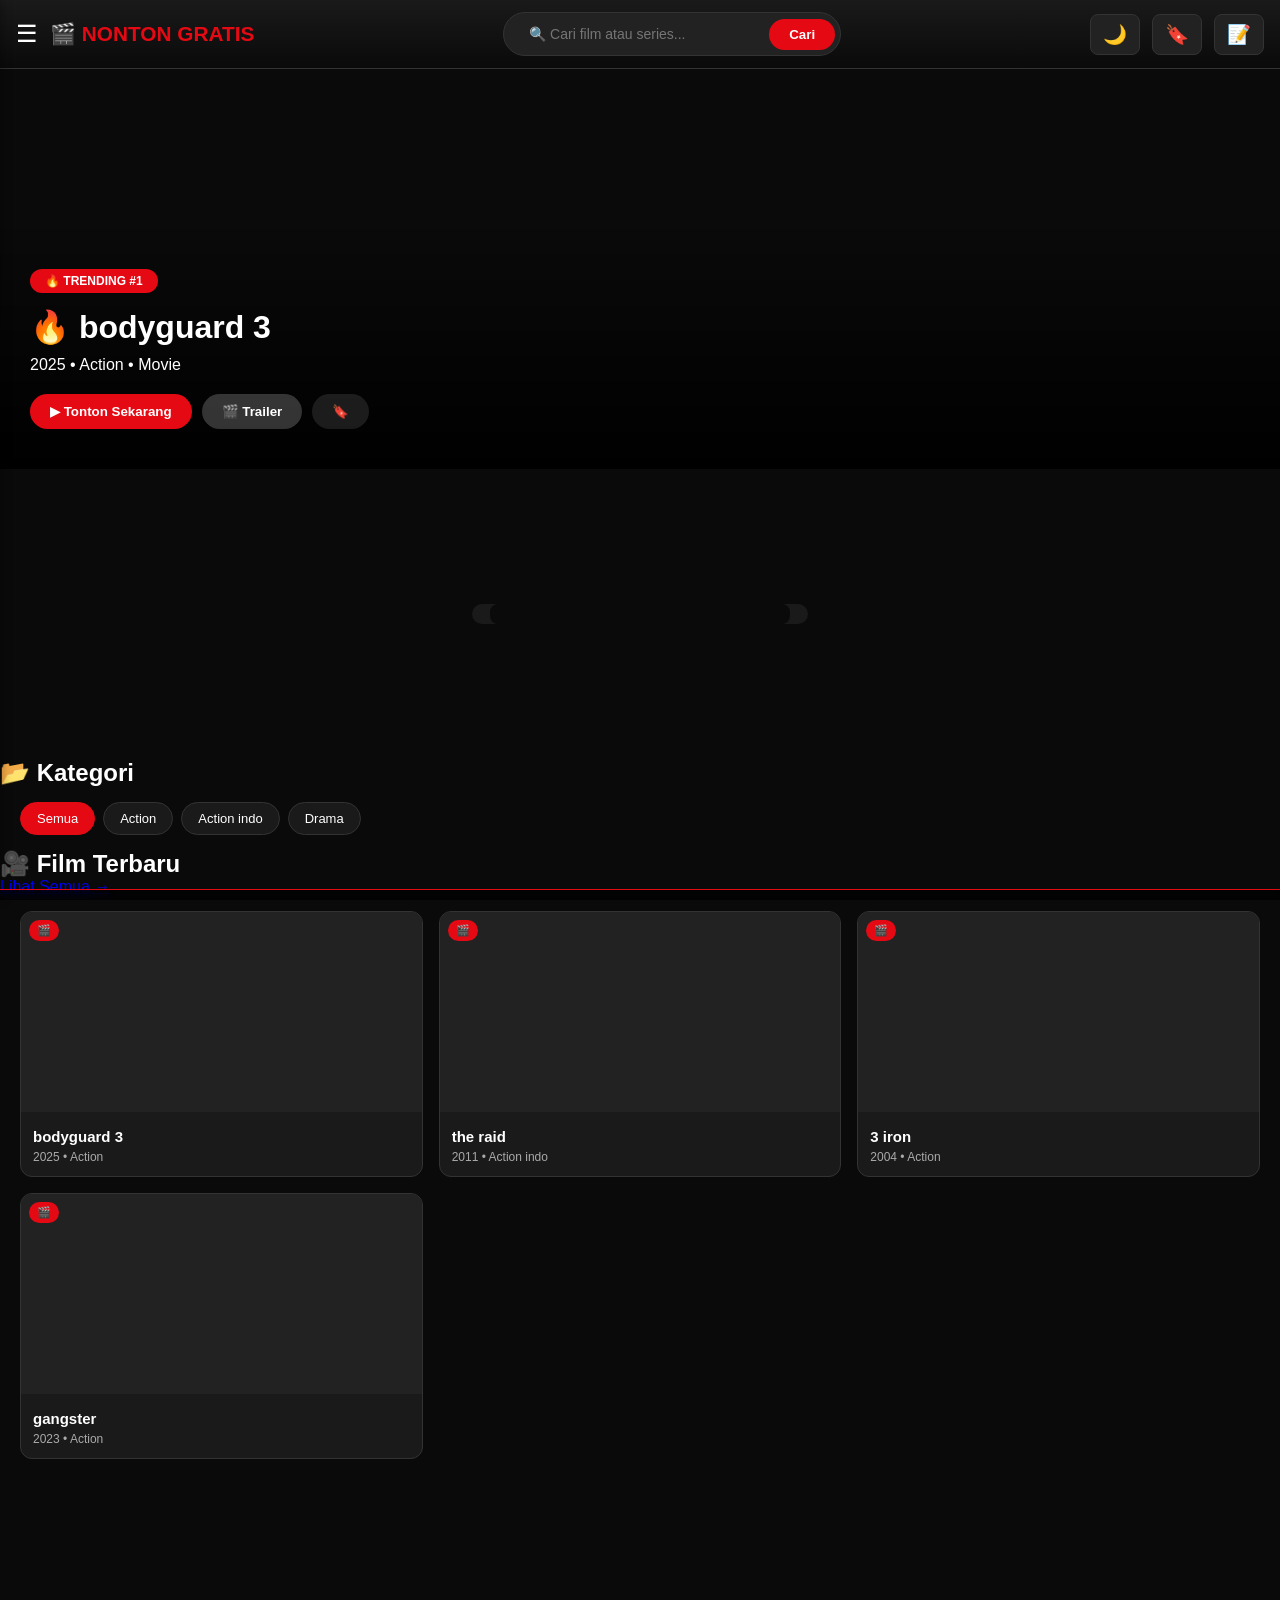
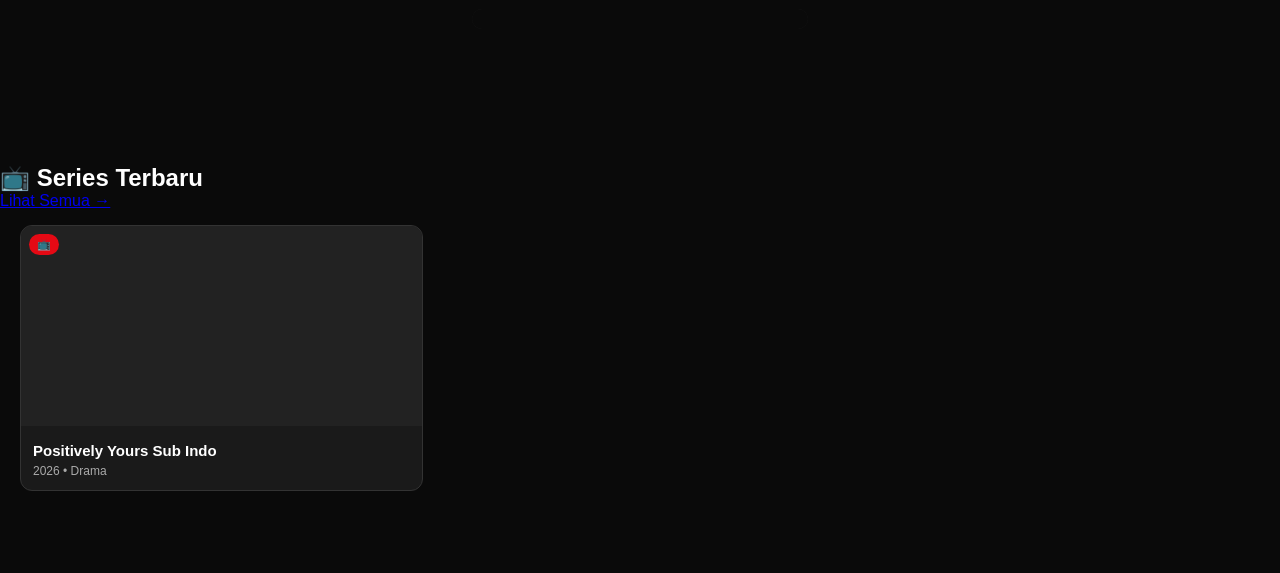
==== commit 6a0a1e48: "Update index.html" ====
--- a/index.html
+++ b/index.html
@@ -32,7 +32,6 @@
     <meta name="twitter:title" content="Nonton Gratis - Streaming Film Sub Indo">
     <meta name="twitter:description" content="Nonton film dan series terbaru subtitle Indonesia. Gratis!">
     <meta name="twitter:image" content="https://nontongratis.online/og-image.jpg">
-    <meta name="twitter:site" content="@nontongratis">
     
     <!-- Canonical -->
     <link rel="canonical" href="https://nontongratis.online/">
@@ -54,7 +53,7 @@
     <link rel="icon" type="image/png" sizes="16x16" href="/favicon-16x16.png">
     
     <!-- Viewport -->
-    <meta name="viewport" content="width=device-width, initial-scale=1.0, maximum-scale=1.0, user-scalable=yes, viewport-fit=cover">
+    <meta name="viewport" content="width=device-width, initial-scale=1.0, maximum-scale=5.0, user-scalable=yes, viewport-fit=cover">
     
     <!-- Preconnect -->
     <link rel="preconnect" href="https://www.highperformanceformat.com">
@@ -224,7 +223,7 @@
     </div>
 </div>
 
-<!-- ============ LOADING ============ -->
+<!-- ============ LOADING OVERLAY ============ -->
 <div id="loading" class="loading-overlay">
     <div class="loading-spinner"></div>
     <p>Loading...</p>
@@ -258,7 +257,7 @@
     }
 </script>
 
-<!-- Google Analytics -->
+<!-- Google Analytics (GANTI DENGAN ID KAMU) -->
 <script async src="https://www.googletagmanager.com/gtag/js?id=G-XXXXXXXXXX"></script>
 <script>
     window.dataLayer = window.dataLayer || [];
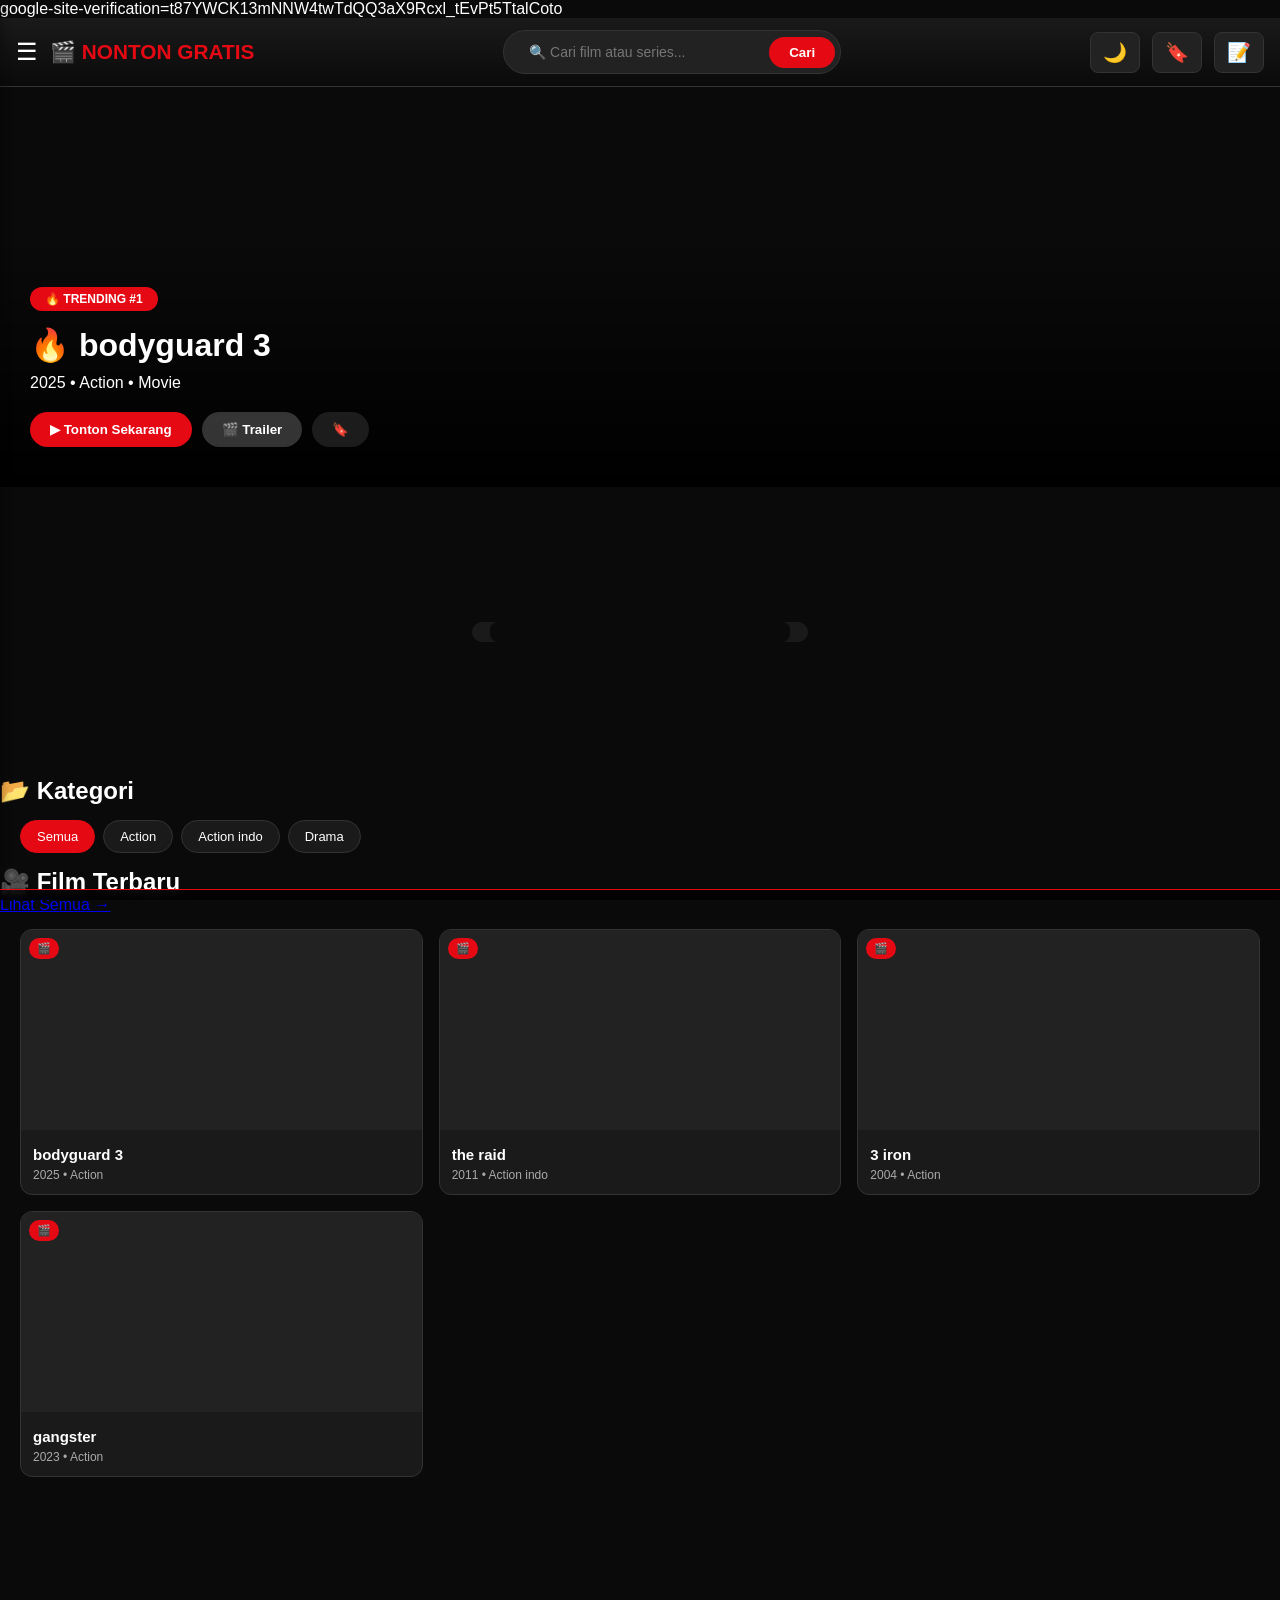
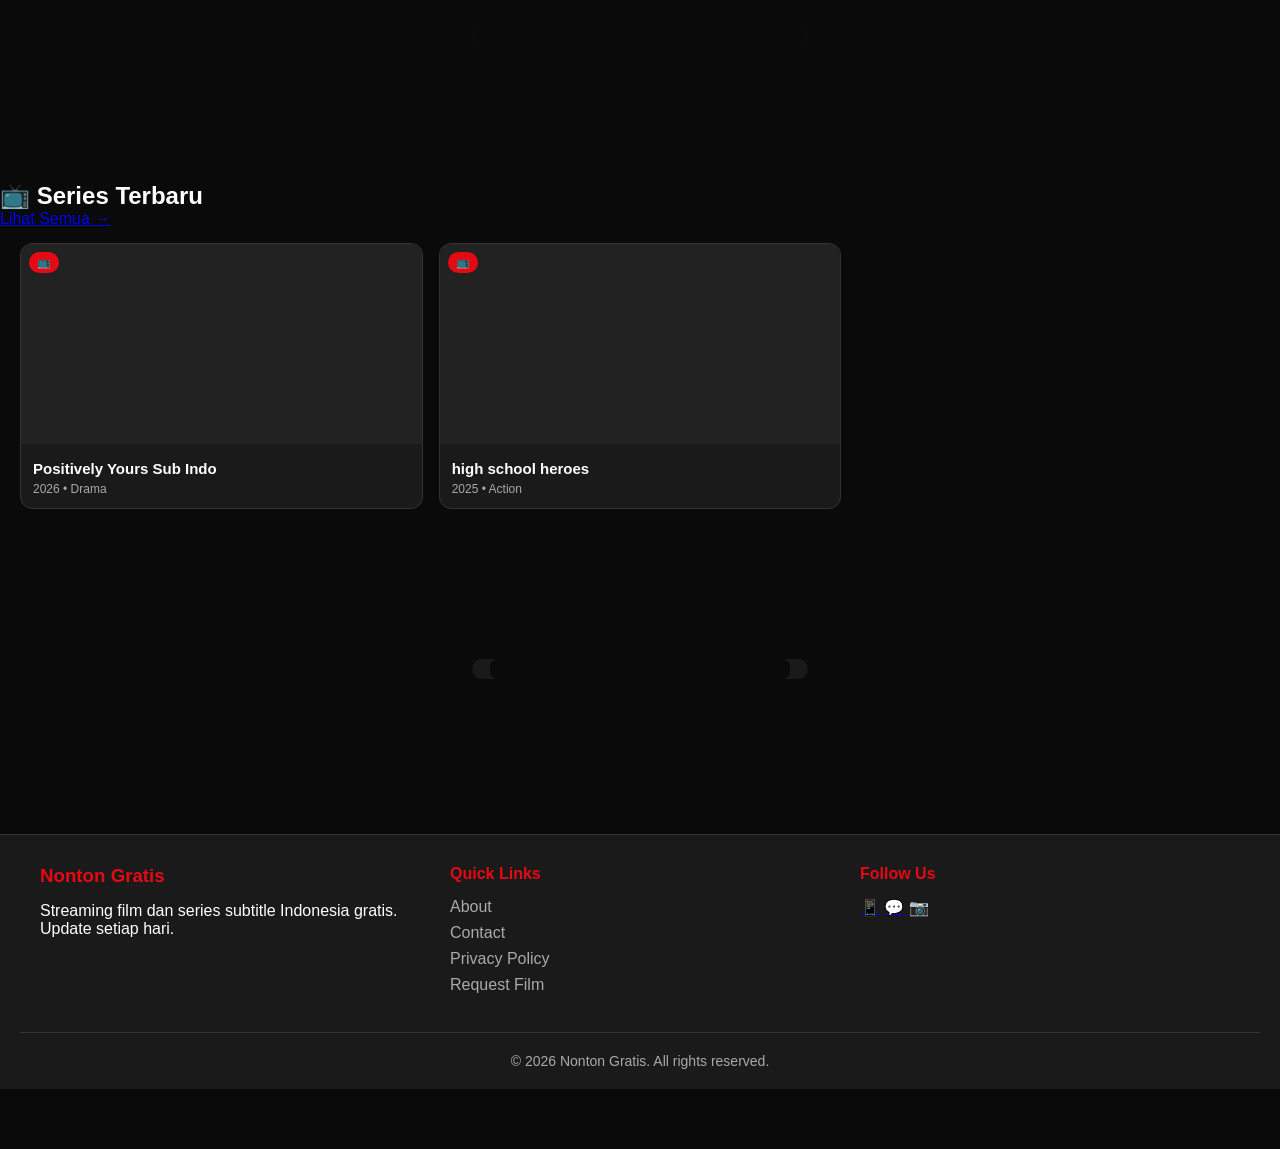
==== commit c012844d: "Update index.html" ====
--- a/index.html
+++ b/index.html
@@ -1,6 +1,7 @@
 <!DOCTYPE html>
 <html lang="id">
 <head>
+    google-site-verification=t87YWCK13mNNW4twTdQQ3aX9Rcxl_tEvPt5TtalCoto
     <meta charset="UTF-8">
     
     <!-- ============ SEO META TAGS ============ -->
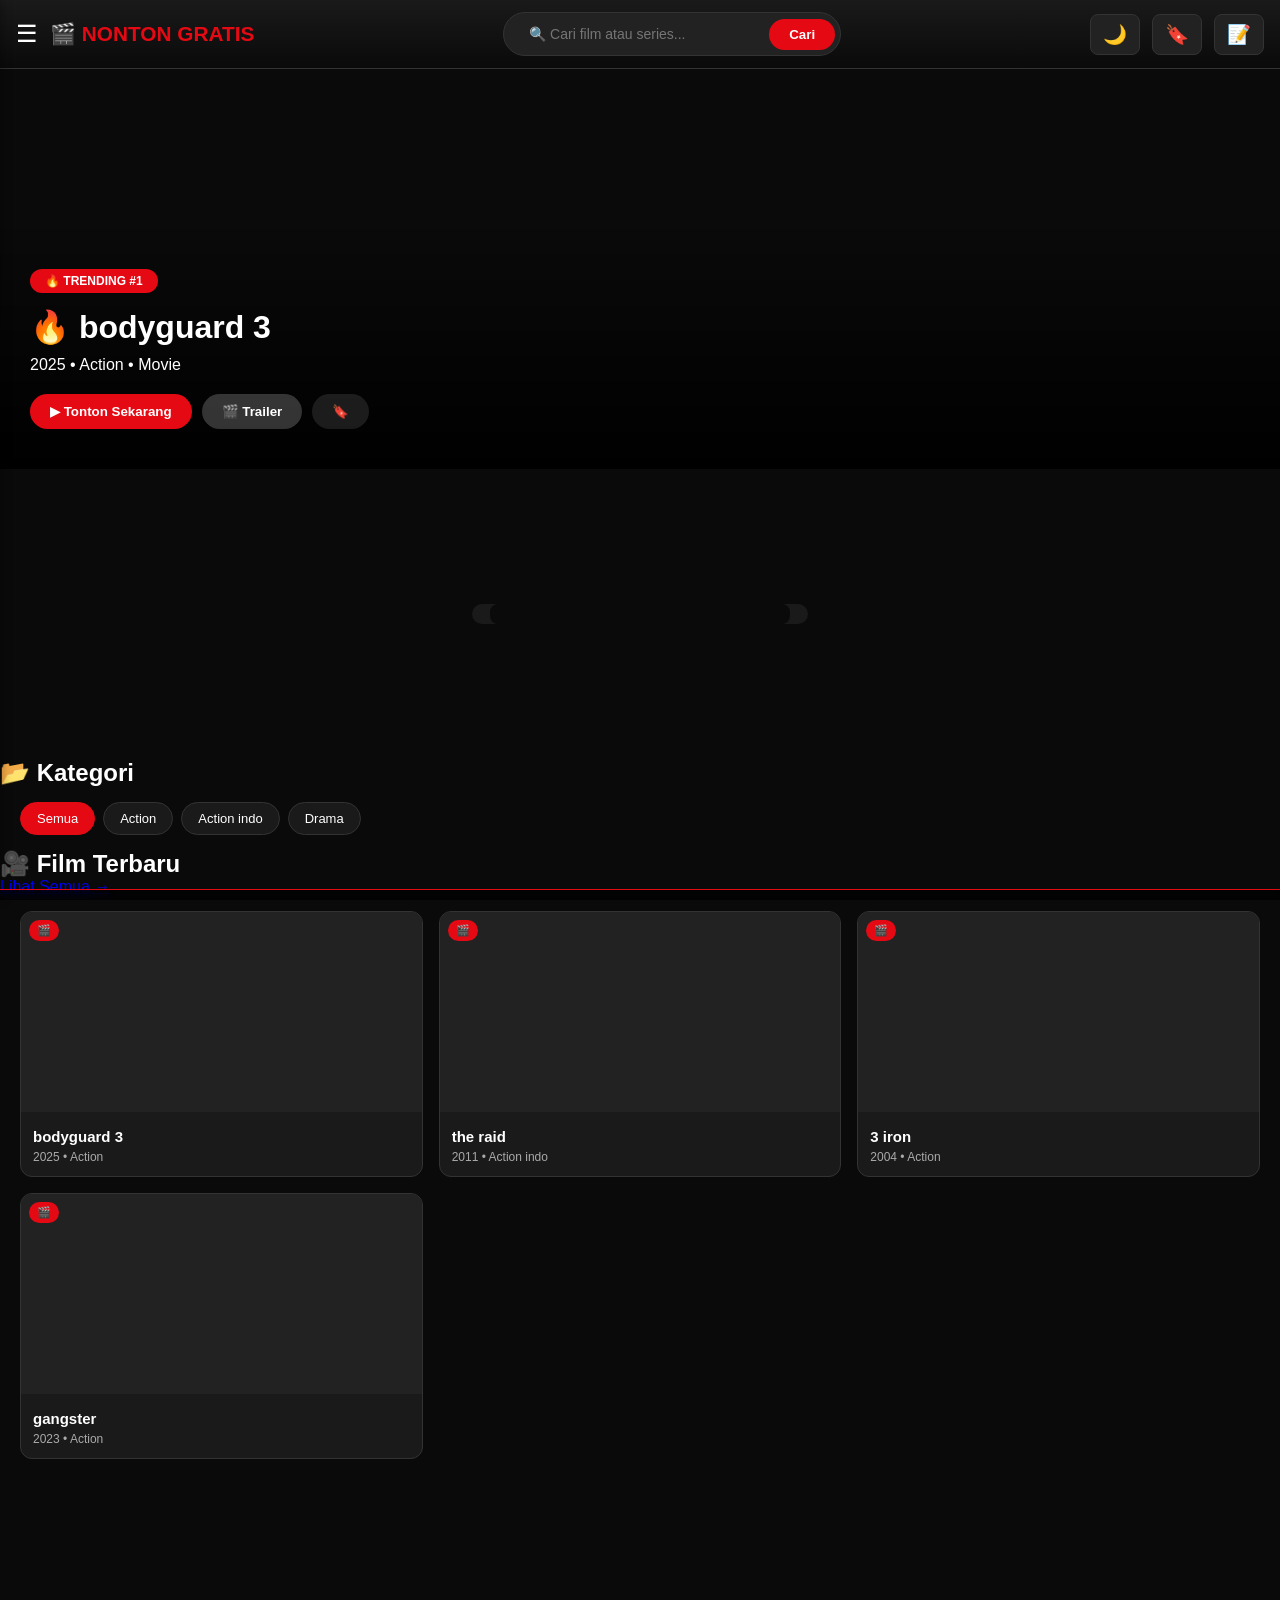
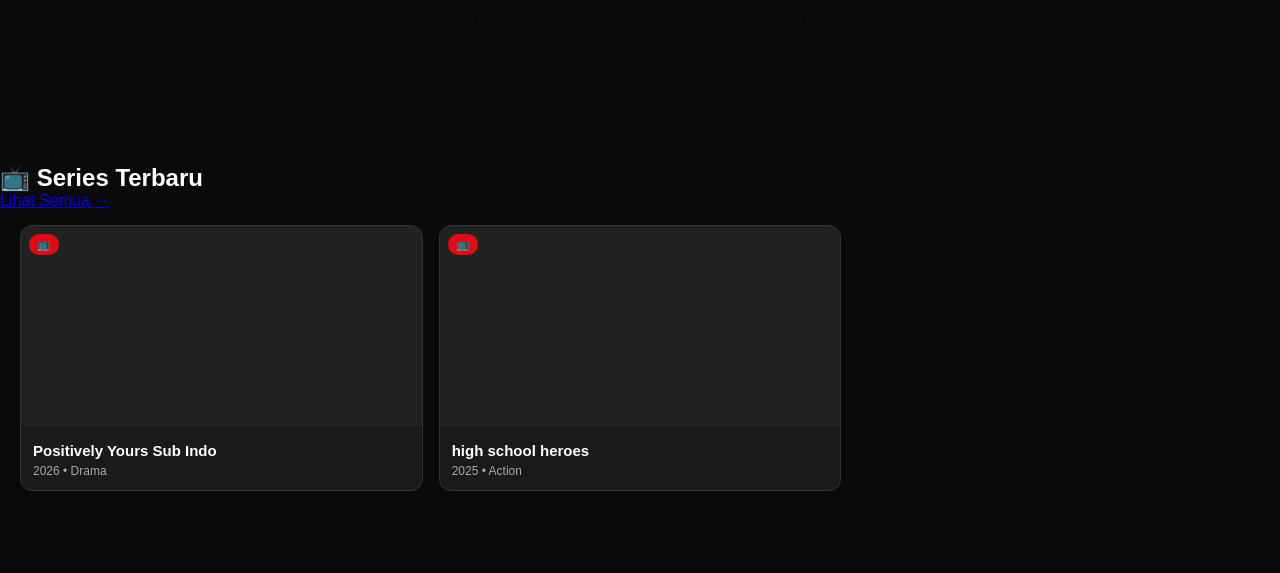
==== commit 3aa19fc4: "Update index.html" ====
--- a/index.html
+++ b/index.html
@@ -1,7 +1,6 @@
 <!DOCTYPE html>
 <html lang="id">
 <head>
-    google-site-verification=t87YWCK13mNNW4twTdQQ3aX9Rcxl_tEvPt5TtalCoto
     <meta charset="UTF-8">
     
     <!-- ============ SEO META TAGS ============ -->
@@ -55,6 +54,9 @@
     
     <!-- Viewport -->
     <meta name="viewport" content="width=device-width, initial-scale=1.0, maximum-scale=5.0, user-scalable=yes, viewport-fit=cover">
+    
+    <meta name="google-site-verification"
+        content="t87YWCK13mNNW4twTdQQ3aX9Rcxl_tEvPt5TtalCoto">
     
     <!-- Preconnect -->
     <link rel="preconnect" href="https://www.highperformanceformat.com">
